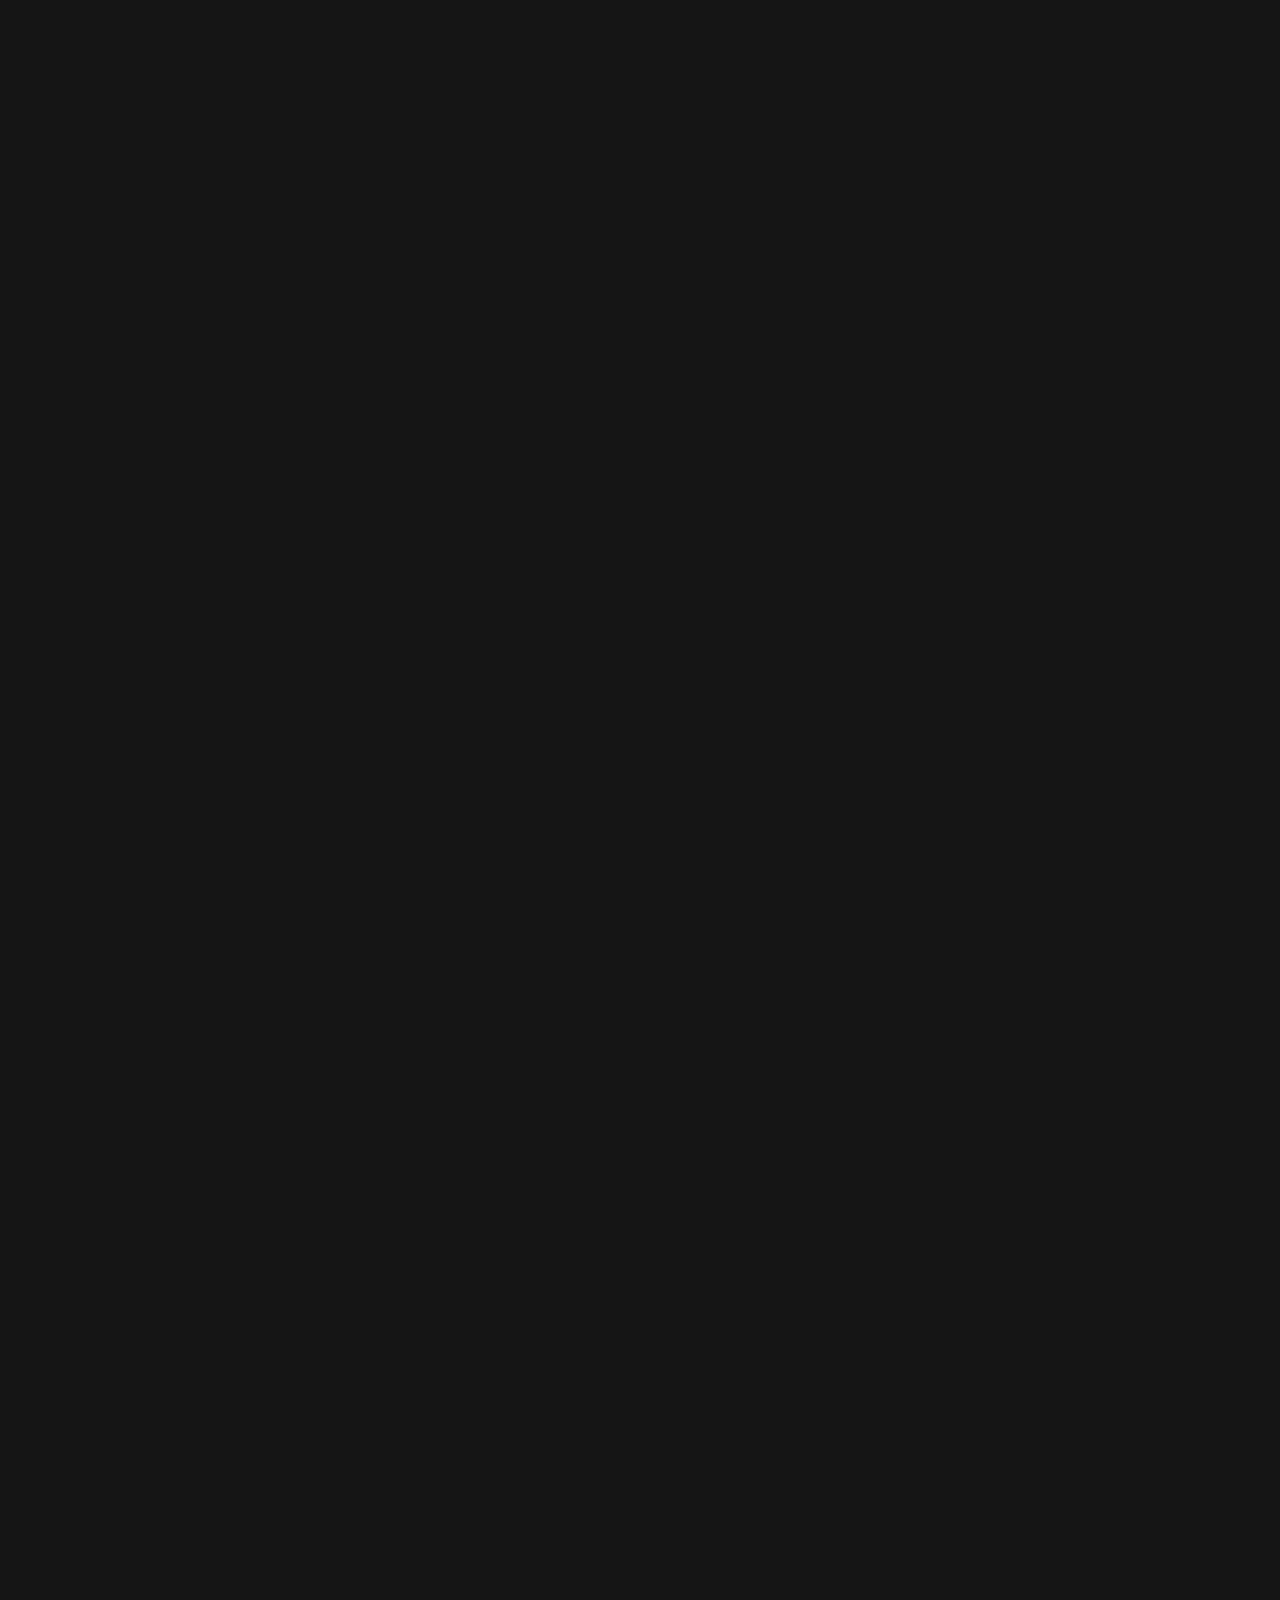
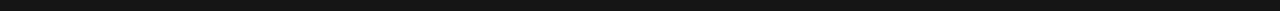
==== index.html @ 7f7cce4b "Update index.html" ====
<!DOCTYPE html>
<html lang="en"><head><meta http-equiv="Content-Type" content="text/html; charset=UTF-8">
  
  <meta name="viewport" content="width=device-width, initial-scale=1.0">
  <title>Pluto Executor Reworked</title>
  <style>
    body {
      margin: 0;
      font-family: Arial, sans-serif;
      background: #151515;
      color: #fff;
      overflow-x: hidden;
      opacity: 0;
      animation: fadeIn 1s forwards;
    }

    @keyframes fadeIn {
      from {
        opacity: 0;
        transform: translateY(20px);
      }
      to {
        opacity: 1;
        transform: translateY(0);
      }
    }

    header {
      display: flex;
      justify-content: space-between;
      align-items: center;
      padding: 1rem 2rem;
      background: rgba(0, 0, 0, 0.5);
      backdrop-filter: blur(10px);
      border-bottom: 1px solid #444;
      opacity: 0;
      animation: slideIn 1s forwards 0.5s;
    }

    @keyframes slideIn {
      from {
        transform: translateY(-50px);
        opacity: 0;
      }
      to {
        transform: translateY(0);
        opacity: 1;
      }
    }

    .logo {
      font-size: 1.5rem;
      font-weight: bold;
      color: #e0e0e0;
    }

    nav {
      display: flex;
      gap: 1rem;
    }

    nav a {
      color: #e0e0e0;
      text-decoration: none;
      font-size: 1rem;
      transition: color 0.3s, transform 0.3s;
    }

    nav a:hover {
      color: #a0a0a0;
      transform: translateY(-5px);
    }

    .hero {
      text-align: center;
      padding: 5rem 2rem;
      background: #151515;
      display: flex;
      flex-direction: row;
      align-items: center;
      justify-content: center;
      gap: 3rem;
      animation: fadeIn 2s forwards 0.3s;
    }

    .hero-content {
      display: flex;
      flex-direction: row;
      gap: 2rem;
      max-width: 1200px;
      align-items: center;
      opacity: 0;
      animation: slideInLeft 1s forwards 1s;
    }

    @keyframes slideInLeft {
      from {
        transform: translateX(-50px);
        opacity: 0;
      }
      to {
        transform: translateX(0);
        opacity: 1;
      }
    }

    .hero-content .description {
      max-width: 50%;
      text-align: left;
    }

    .hero h1 {
      font-size: 3rem;
      margin: 0;
      color: #e0e0e0;
      opacity: 0;
      animation: fadeInText 2s forwards 1.5s;
    }

    @keyframes fadeInText {
      from {
        opacity: 0;
        transform: translateY(20px);
      }
      to {
        opacity: 1;
        transform: translateY(0);
      }
    }

    .hero p {
      margin: 1rem 0;
      font-size: 1.2rem;
      color: #a0a0a0;
      opacity: 0;
      animation: fadeInText 2s forwards 2s;
    }

    .btn {
      display: inline-block;
      padding: 0.8rem 1.5rem;
      font-size: 1rem;
      color: #a0a0a0;
      background: #1a1a1a;
      height: 30px;
      border-radius: 5px;
      border: none;
      cursor: pointer;
      text-decoration: none;
      transition: background 0.3s, color 0.3s, transform 0.3s;
    }

    .btn:hover {
      background: #202020;
      color: #e0e0e0;
      transform: translateY(-3px);
    }

    .btn:active {
      background: #1a1a1a;
      color: #a0a0a0;
    }

    .btn:focus {
      outline: none;
    }

    .ui-preview-container {
      perspective: 1000px;
      max-width: 600px;
      height: auto;
    }

    .ui-preview {
      width: 100%;
      height: auto;
      border-radius: 10px; /* Rounded corners */
      box-shadow: 0 4px 10px rgba(0, 0, 0, 0.5);
      transition: transform 0.3s ease-out, transform 0.1s;
      transform-origin: center;
    }

    .ui-preview-container:hover .ui-preview {
      transform: perspective(1000px) rotateX(var(--rotate-x, 0)) rotateY(var(--rotate-y, 0)) scale(1.05);
    }

    footer {
      text-align: center;
      padding: 1.5rem 0;
      background: rgba(0, 0, 0, 0.8);
      font-size: 0.9rem;
      color: #a0a0a0;
      border-top: 1px solid #444;
      opacity: 0;
      animation: fadeIn 1s forwards 2s;
    }

    footer a {
      color: #e0e0e0;
      text-decoration: none;
      transition: color 0.3s;
    }

    footer a:hover {
      color: #6c5ce7;
    }

    .features {
      display: flex;
      justify-content: center;
      gap: 2rem;
      flex-wrap: wrap;
      margin: 3rem 0;
    }

    .feature-card {
      background: #222;
      padding: 1.5rem;
      border-radius: 10px;
      box-shadow: 0 4px 10px rgba(0, 0, 0, 0.5);
      max-width: 300px;
      text-align: center;
      opacity: 0;
      animation: fadeInUp 1s forwards 2.5s;
    }

    @keyframes fadeInUp {
      from {
        transform: translateY(20px);
        opacity: 0;
      }
      to {
        transform: translateY(0);
        opacity: 1;
      }
    }

    .feature-card h3 {
      margin: 0 0 1rem;
      color: #fff;
    }

    .feature-card p {
      margin: 0;
      color: #a0a0a0;
    }

    .editor-section {
      display: flex;
      align-items: center;
      justify-content: flex-start;
      gap: 2rem;
      margin: 3rem;
    }

    .editor-title {
      color: #e0e0e0;
      margin-bottom: 1rem;
    }

    .editor-container {
      flex: 1;
    }

    .editor-description {
      flex: 1;
      color: #a0a0a0;
      font-size: 1.1rem;
    }

    iframe {
      border-radius: 10px;
      width: 600px;
      height: 400px;
      border: none;
    }
    .scripthub-section {
      display: flex;
      flex-direction: column;
      align-items: center;
      text-align: center;
      gap: 1rem;
      margin-top: 2rem;
      padding: 0 3rem;
    }

    .scripthub-title {
      color: #e0e0e0;
      margin-bottom: 0.5rem;
      text-align: right;
    }

    .scripthub-image {
      max-width: 400px;
      height: auto;
      border-radius: 10px;
    }

    .scripthub-description {
      color: #a0a0a0;
      font-size: 1.1rem;
      max-width: 600px;
    }

  </style>
</head>
<body>
  <header>
    <div class="logo">Pluto Executor Reworked</div>
    <nav>
      <a href="https://cloudyweb.vercel.app/docs.html">Info</a>
      <a href="https://discord.gg/3SdU5hsAyJ">Download</a>
    </nav>
  </header>

  <section class="hero">
    <div class="hero-content">
      <div class="description">
        <h1>Pluto Executor Reworked</h1>
        <p>Byfron bypassing Executor using bytecode injection. 89% UNC</p>
        <a href="https://link-target.net/1220497/cloudy-executor" class="btn">Download Now</a>
      </div>
      <div class="ui-preview-container" onmousemove="updateTilt(event)" onmouseleave="resetTilt()">
        <img src="https://raw.githubusercontent.com/XxSolarXx/Pluto-web/refs/heads/main/prev.png" alt="UI Preview" class="ui-preview">
      </div>
    </div>
  </section>

  <section id="features">
    <div class="features">
      <div class="feature-card">
        <h3>89% UNC</h3>
        <p>Run scripts with ez with our 89% unc</p>
      </div>
      <div class="feature-card">
        <h3>Safe to use</h3>
        <p>Pluto Executor Is Fully Safe to use for our users.</p>
      </div>
      <div class="feature-card">
        <h3>Simple</h3>
        <p>Easy to use for all!</p>
      </div>
    </div>
  </section>
  <br>
  <br>
  <br>
  <br>
  <br>

  <section class="editor-section">
    <div class="editor-container">
      <h2 class="editor-title">Pluto Executors Monaco Editor</h2>
      <iframe src="https://test-update-drab.vercel.app/" title="Cloudy&#39;s Custom Editor"></iframe>
    </div>
    <div class="editor-description">
      <p>Pluto Executor Reworked uses their own working monaco editor with working Lua scripting with out completion making it easy to use for all users.</p>
    </div>
  </section>
  <section class="scripthub-section">
    <h2 class="scripthub-title">ScriptHub</h2>
    <img src="https://raw.githubusercontent.com/XxSolarXx/Pluto-web/refs/heads/main/script.png" alt="ScriptHub Preview" class="scripthub-image">
    <p class="scripthub-description">Pluto Executor Reworked comes with a scripthub and a custom script made by the developer</p>
  </section>

  <footer>
    <p>© 2025 Pluto Executor. Made with love by XxSolarXx</p>
  </footer>

  <script>
    function updateTilt(event) {
      const container = event.currentTarget;
      const rect = container.getBoundingClientRect();
      const x = event.clientX - rect.left;
      const y = event.clientY - rect.top;

      const centerX = rect.width / 2;
      const centerY = rect.height / 2;

      const rotateX = ((y - centerY) / centerY) * 10;
      const rotateY = ((x - centerX) / centerX) * -10;

      container.querySelector('.ui-preview').style.setProperty('--rotate-x', `${rotateX}deg`);
      container.querySelector('.ui-preview').style.setProperty('--rotate-y', `${rotateY}deg`);
    }

    function resetTilt() {
      const preview = document.querySelector('.ui-preview');
      preview.style.setProperty('--rotate-x', '0deg');
      preview.style.setProperty('--rotate-y', '0deg');
    }
  </script>


</body></html>
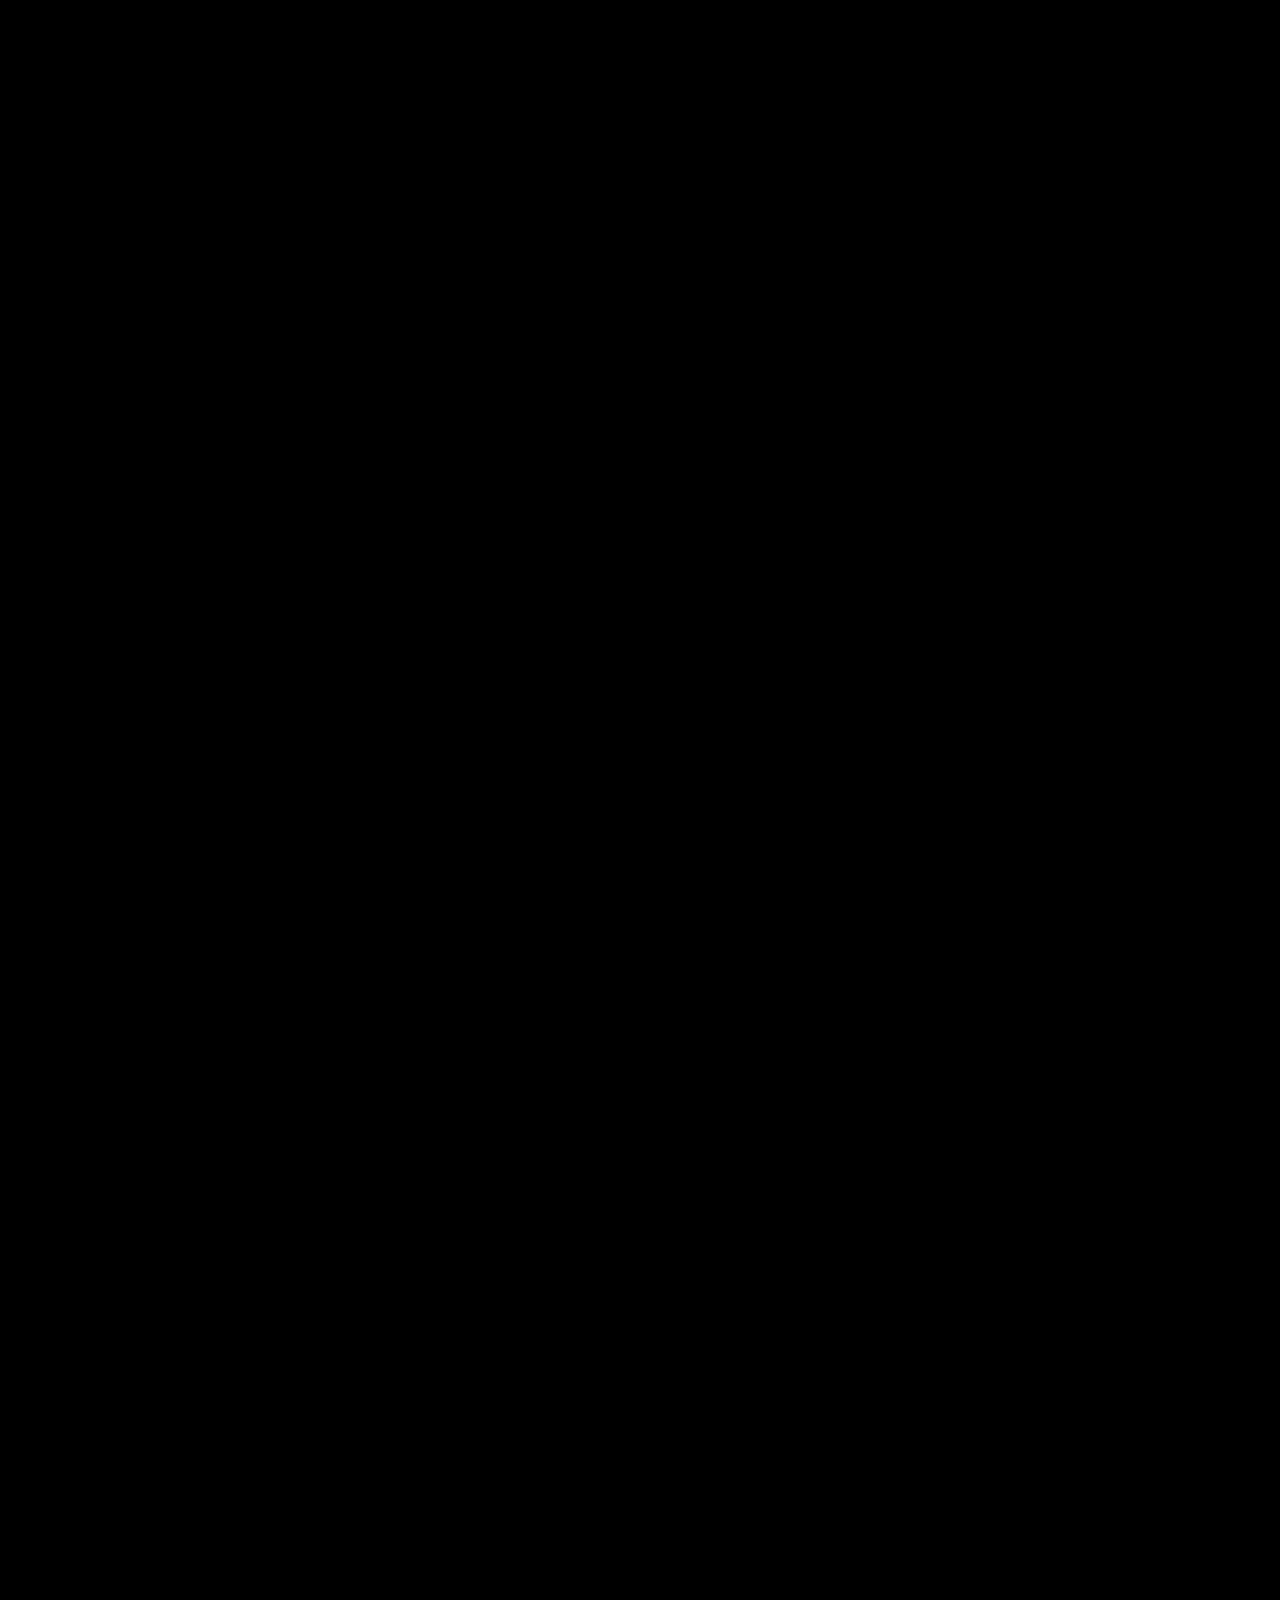
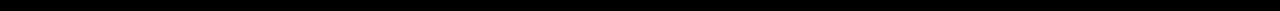
==== commit 3c954ff5: "Update index.html" ====
--- a/index.html
+++ b/index.html
@@ -7,8 +7,8 @@
     body {
       margin: 0;
       font-family: Arial, sans-serif;
-      background: #151515;
-      color: #fff;
+      background: #000000;
+      color: #7DF9FF;
       overflow-x: hidden;
       opacity: 0;
       animation: fadeIn 1s forwards;
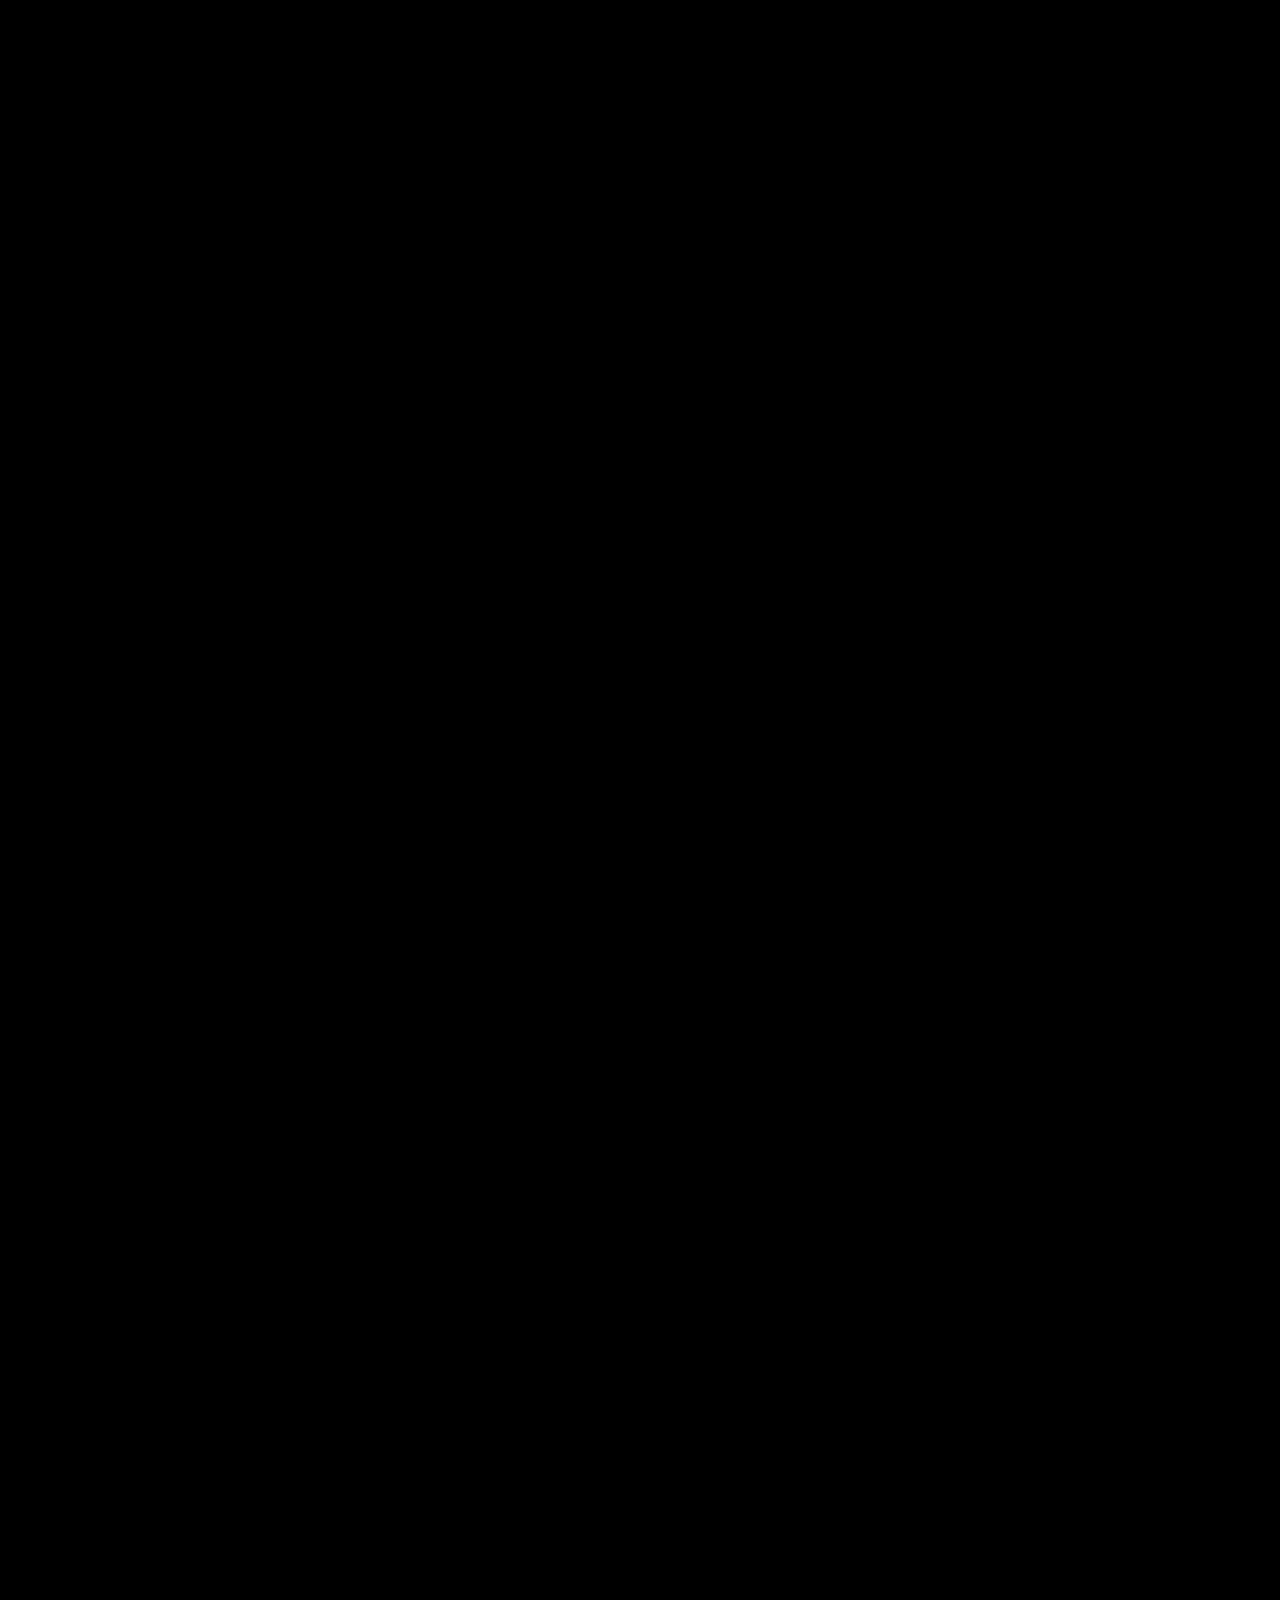
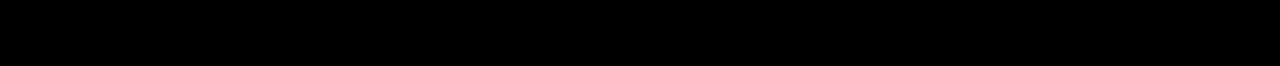
==== commit f4d2d856: "Update index.html" ====
--- a/index.html
+++ b/index.html
@@ -2,7 +2,7 @@
 <html lang="en"><head><meta http-equiv="Content-Type" content="text/html; charset=UTF-8">
   
   <meta name="viewport" content="width=device-width, initial-scale=1.0">
-  <title>Pluto Executor Reworked</title>
+  <title>Pluto Executor Reborn</title>
   <style>
     body {
       margin: 0;
@@ -51,7 +51,7 @@
     .logo {
       font-size: 1.5rem;
       font-weight: bold;
-      color: #e0e0e0;
+      color: #7DF9FF;
     }
 
     nav {
@@ -60,21 +60,21 @@
     }
 
     nav a {
-      color: #e0e0e0;
+      color: #7DF9FF;
       text-decoration: none;
       font-size: 1rem;
       transition: color 0.3s, transform 0.3s;
     }
 
     nav a:hover {
-      color: #a0a0a0;
+      color: #7DF9FF;
       transform: translateY(-5px);
     }
 
     .hero {
       text-align: center;
       padding: 5rem 2rem;
-      background: #151515;
+      background: #000000;
       display: flex;
       flex-direction: row;
       align-items: center;
@@ -112,7 +112,7 @@
     .hero h1 {
       font-size: 3rem;
       margin: 0;
-      color: #e0e0e0;
+      color: #7DF9FF;
       opacity: 0;
       animation: fadeInText 2s forwards 1.5s;
     }
@@ -131,7 +131,7 @@
     .hero p {
       margin: 1rem 0;
       font-size: 1.2rem;
-      color: #a0a0a0;
+      color: #7DF9FF;
       opacity: 0;
       animation: fadeInText 2s forwards 2s;
     }
@@ -140,7 +140,7 @@
       display: inline-block;
       padding: 0.8rem 1.5rem;
       font-size: 1rem;
-      color: #a0a0a0;
+      color: #7DF9FF;
       background: #1a1a1a;
       height: 30px;
       border-radius: 5px;
@@ -152,13 +152,13 @@
 
     .btn:hover {
       background: #202020;
-      color: #e0e0e0;
+      color: #7DF9FF;
       transform: translateY(-3px);
     }
 
     .btn:active {
       background: #1a1a1a;
-      color: #a0a0a0;
+      color: #7DF9FF;
     }
 
     .btn:focus {
@@ -189,20 +189,20 @@
       padding: 1.5rem 0;
       background: rgba(0, 0, 0, 0.8);
       font-size: 0.9rem;
-      color: #a0a0a0;
+      color: #7DF9FF;
       border-top: 1px solid #444;
       opacity: 0;
       animation: fadeIn 1s forwards 2s;
     }
 
     footer a {
-      color: #e0e0e0;
+      color: #7DF9FF;
       text-decoration: none;
       transition: color 0.3s;
     }
 
     footer a:hover {
-      color: #6c5ce7;
+      color: #7DF9FF;
     }
 
     .features {
@@ -242,7 +242,7 @@
 
     .feature-card p {
       margin: 0;
-      color: #a0a0a0;
+      color: #7DF9FF;
     }
 
     .editor-section {
@@ -254,7 +254,7 @@
     }
 
     .editor-title {
-      color: #e0e0e0;
+      color: #7DF9FF;
       margin-bottom: 1rem;
     }
 
@@ -285,7 +285,7 @@
     }
 
     .scripthub-title {
-      color: #e0e0e0;
+      color: #7DF9FF;
       margin-bottom: 0.5rem;
       text-align: right;
     }
@@ -297,7 +297,7 @@
     }
 
     .scripthub-description {
-      color: #a0a0a0;
+      color: #7DF9FF;
       font-size: 1.1rem;
       max-width: 600px;
     }
@@ -308,7 +308,7 @@
   <header>
     <div class="logo">Pluto Executor Reworked</div>
     <nav>
-      <a href="https://cloudyweb.vercel.app/docs.html">Info</a>
+      <a href="https://NOTREADYYET.com">Info</a>
       <a href="https://discord.gg/3SdU5hsAyJ">Download</a>
     </nav>
   </header>
@@ -316,7 +316,7 @@
   <section class="hero">
     <div class="hero-content">
       <div class="description">
-        <h1>Pluto Executor Reworked</h1>
+        <h1>Pluto Executor Reborn</h1>
         <p>Byfron bypassing Executor using bytecode injection. 89% UNC</p>
         <a href="https://link-target.net/1220497/cloudy-executor" class="btn">Download Now</a>
       </div>
@@ -334,7 +334,7 @@
       </div>
       <div class="feature-card">
         <h3>Safe to use</h3>
-        <p>Pluto Executor Is Fully Safe to use for our users.</p>
+        <p>Pluto Executor Reborn Is Fully Safe to use for our users.</p>
       </div>
       <div class="feature-card">
         <h3>Simple</h3>
@@ -350,11 +350,11 @@
 
   <section class="editor-section">
     <div class="editor-container">
-      <h2 class="editor-title">Pluto Executors Monaco Editor</h2>
+      <h2 class="editor-title">Pluto Executor Reborn's Monaco Editor</h2>
       <iframe src="https://test-update-drab.vercel.app/" title="Cloudy&#39;s Custom Editor"></iframe>
     </div>
     <div class="editor-description">
-      <p>Pluto Executor Reworked uses their own working monaco editor with working Lua scripting with out completion making it easy to use for all users.</p>
+      <p>Pluto Executor Reborn uses their own working monaco editor with working Lua scripting with out completion making it easy to use for all users.</p>
     </div>
   </section>
   <section class="scripthub-section">
